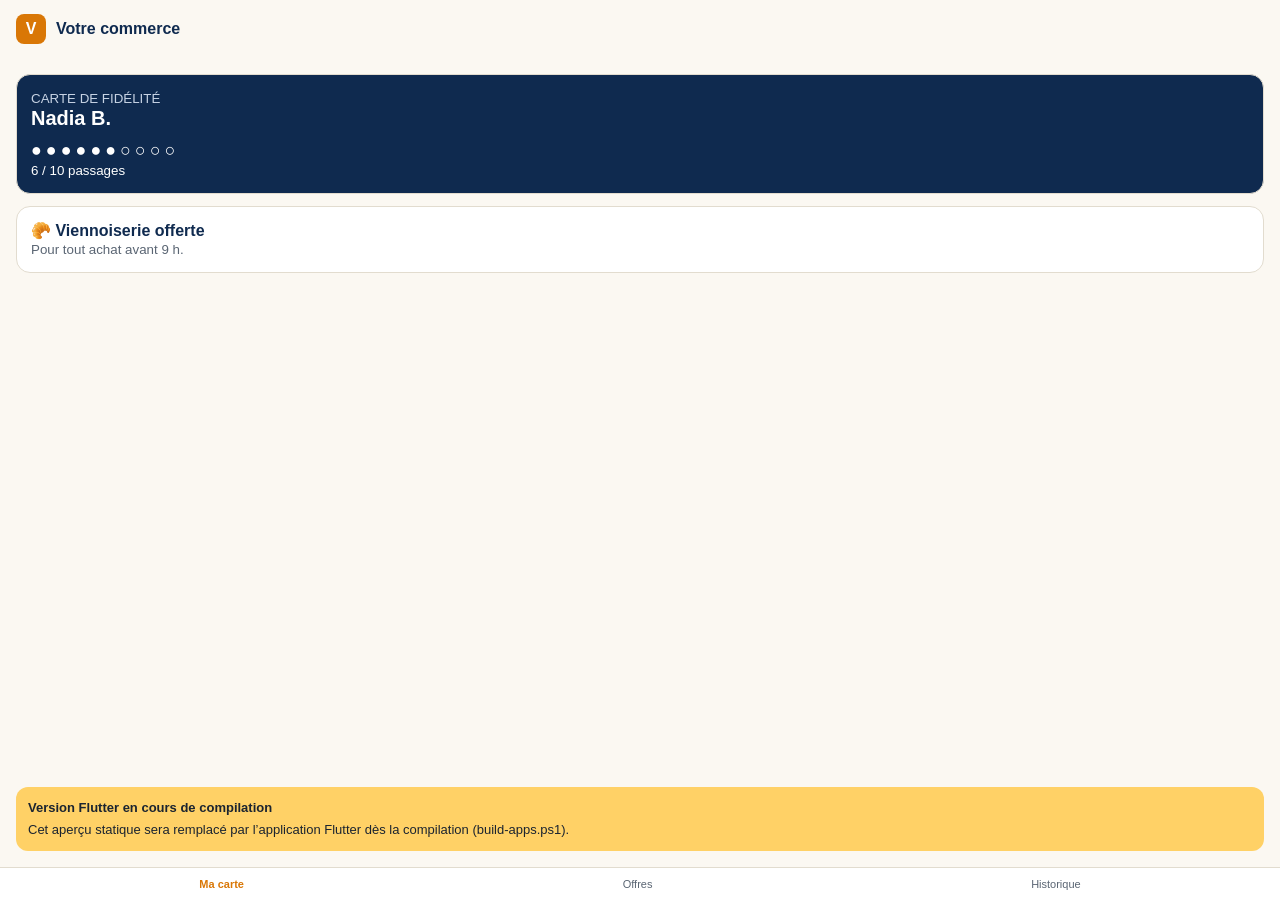
==== apps/fidelite/index.html @ 9946e609 "Refonte agence : accueil v2, pages solutions, mini-apps Flutter, mentions légales - Accueil repensé " ====
<!DOCTYPE html>
<html lang="fr"><head><meta charset="UTF-8"><meta name="viewport" content="width=device-width, initial-scale=1.0">
<title>Votre commerce</title>
<style>
  *{box-sizing:border-box;margin:0;padding:0} body{font-family:"Segoe UI",Roboto,Helvetica,Arial,sans-serif;background:#fbf8f2;color:#1b2430;min-height:100vh;display:flex;flex-direction:column}
  .bar{display:flex;align-items:center;gap:10px;padding:14px 16px;background:#fbf8f2;color:#0f2a4f;font-weight:800}
  .logo{width:30px;height:30px;border-radius:8px;background:#d97706;color:#fff;display:grid;place-items:center;font-weight:800}
  .main{flex:1;padding:16px;display:grid;gap:12px;align-content:start}
  .card{background:#fff;border:1px solid #e2dccf;border-radius:14px;padding:14px}
  .card b{display:block;color:#0f2a4f} .card small{color:#5a6573}
  .note{margin:auto 16px 16px;background:#ffd166;border-radius:12px;padding:12px;font-size:13px;line-height:1.4}
  .note b{display:block;margin-bottom:4px}
  .nav{display:flex;justify-content:space-around;padding:10px;border-top:1px solid #e2dccf;background:#fff;font-size:11px;color:#5a6573}
  .nav span:first-child{color:#d97706;font-weight:800}
</style></head><body>
<div class="bar"><span class="logo">V</span>Votre commerce</div>
<div class="main"><div class="card" style="background:#0f2a4f;color:#fff"><small style="color:#c6d2e3">CARTE DE FIDÉLITÉ</small><b style="color:#fff;font-size:20px">Nadia B.</b><div style="margin-top:10px;letter-spacing:4px;font-size:18px">●●●●●●○○○○</div><small style="color:#fff">6 / 10 passages</small></div><div class="card"><b>🥐 Viennoiserie offerte</b><small>Pour tout achat avant 9 h.</small></div></div>
<div class="note"><b>Version Flutter en cours de compilation</b>Cet aperçu statique sera remplacé par l’application Flutter dès la compilation (build-apps.ps1).</div>
<div class="nav"><span>Ma carte</span><span>Offres</span><span>Historique</span></div>
</body></html>
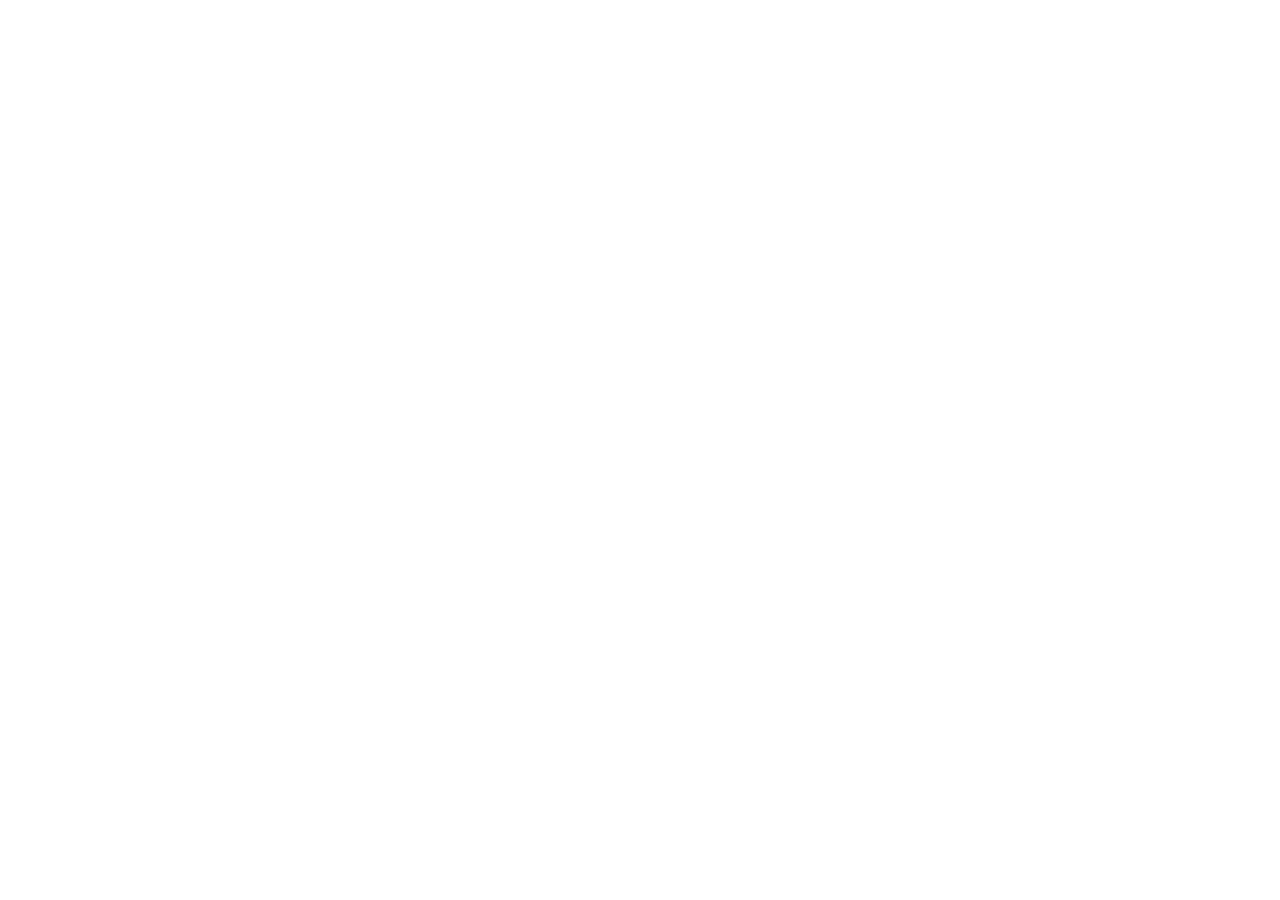
==== commit f6c2a121: "Apps Flutter compilées (fidélité, voyageurs, rendez-vous) + CanvasKit partagé auto-hébergé Co-Author" ====
--- a/apps/fidelite/index.html
+++ b/apps/fidelite/index.html
@@ -1,20 +1,38 @@
-<!DOCTYPE html>
-<html lang="fr"><head><meta charset="UTF-8"><meta name="viewport" content="width=device-width, initial-scale=1.0">
-<title>Votre commerce</title>
-<style>
-  *{box-sizing:border-box;margin:0;padding:0} body{font-family:"Segoe UI",Roboto,Helvetica,Arial,sans-serif;background:#fbf8f2;color:#1b2430;min-height:100vh;display:flex;flex-direction:column}
-  .bar{display:flex;align-items:center;gap:10px;padding:14px 16px;background:#fbf8f2;color:#0f2a4f;font-weight:800}
-  .logo{width:30px;height:30px;border-radius:8px;background:#d97706;color:#fff;display:grid;place-items:center;font-weight:800}
-  .main{flex:1;padding:16px;display:grid;gap:12px;align-content:start}
-  .card{background:#fff;border:1px solid #e2dccf;border-radius:14px;padding:14px}
-  .card b{display:block;color:#0f2a4f} .card small{color:#5a6573}
-  .note{margin:auto 16px 16px;background:#ffd166;border-radius:12px;padding:12px;font-size:13px;line-height:1.4}
-  .note b{display:block;margin-bottom:4px}
-  .nav{display:flex;justify-content:space-around;padding:10px;border-top:1px solid #e2dccf;background:#fff;font-size:11px;color:#5a6573}
-  .nav span:first-child{color:#d97706;font-weight:800}
-</style></head><body>
-<div class="bar"><span class="logo">V</span>Votre commerce</div>
-<div class="main"><div class="card" style="background:#0f2a4f;color:#fff"><small style="color:#c6d2e3">CARTE DE FIDÉLITÉ</small><b style="color:#fff;font-size:20px">Nadia B.</b><div style="margin-top:10px;letter-spacing:4px;font-size:18px">●●●●●●○○○○</div><small style="color:#fff">6 / 10 passages</small></div><div class="card"><b>🥐 Viennoiserie offerte</b><small>Pour tout achat avant 9 h.</small></div></div>
-<div class="note"><b>Version Flutter en cours de compilation</b>Cet aperçu statique sera remplacé par l’application Flutter dès la compilation (build-apps.ps1).</div>
-<div class="nav"><span>Ma carte</span><span>Offres</span><span>Historique</span></div>
-</body></html>+<!DOCTYPE html>
+<html>
+<head>
+  <!--
+    If you are serving your web app in a path other than the root, change the
+    href value below to reflect the base path you are serving from.
+
+    The path provided below has to start and end with a slash "/" in order for
+    it to work correctly.
+
+    For more details:
+    * https://developer.mozilla.org/en-US/docs/Web/HTML/Element/base
+
+    This is a placeholder for base href that will be replaced by the value of
+    the `--base-href` argument provided to `flutter build`.
+  -->
+  <base href="/pluriface-portfolio/apps/fidelite/">
+
+  <meta charset="UTF-8">
+  <meta content="IE=Edge" http-equiv="X-UA-Compatible">
+  <meta name="description" content="Démonstration Flutter web par Pluriface. Données fictives.">
+
+  <!-- iOS meta tags & icons -->
+  <meta name="mobile-web-app-capable" content="yes">
+  <meta name="apple-mobile-web-app-status-bar-style" content="black">
+  <meta name="apple-mobile-web-app-title" content="fidelite">
+  <link rel="apple-touch-icon" href="icons/Icon-192.png">
+
+  <!-- Favicon -->
+  <link rel="icon" type="image/png" href="favicon.png"/>
+
+  <title>Démo : carte de fidélité | Pluriface</title>
+  <link rel="manifest" href="manifest.json">
+</head>
+<body>
+  <script src="flutter_bootstrap.js" async></script>
+</body>
+</html>
